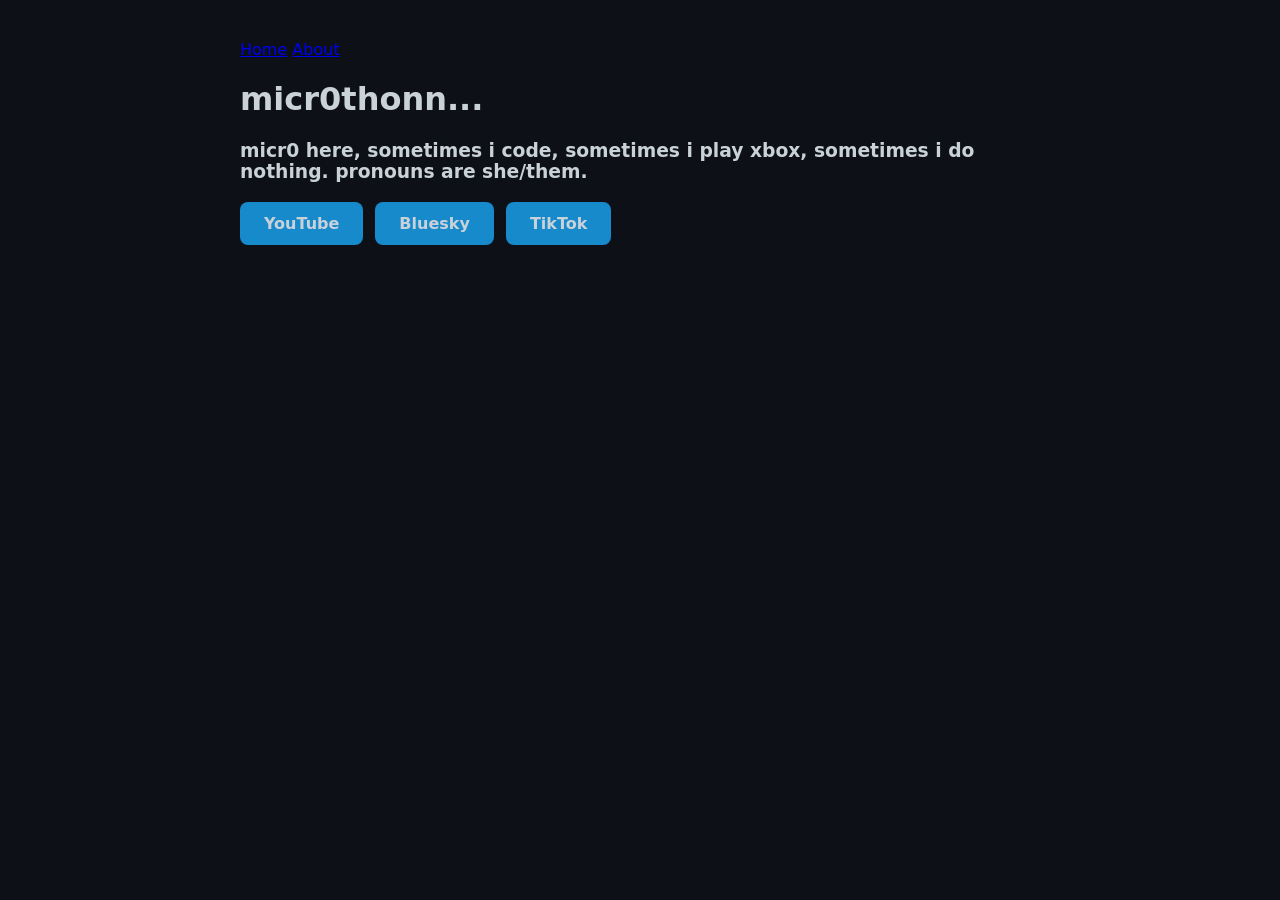
==== index.html @ 97ab9900 "Update index.html updated pronouns" ====
<html>

<head>
    <!-- links to styling and mobile scaling -->
    <link rel="stylesheet" href="style.css">
    <meta name="viewport" content="width=device-width, initial-scale=1.0">
    <title>micr0thon</title>
</head>
<body>
    <!-- top menu -->
    <div class="main-page-layout">
        <nav class="top-menu">
            <a href="index.html">Home</a>
            <a href="about.html">About</a>
        </nav>
        <main class="content-area">
    <h1>micr0thonn...</h1>
    <h3>micr0 here, sometimes i code, sometimes i play xbox, sometimes i do nothing. pronouns are she/them.</h3>

<div class="social-media">
    <a href="https://youtube.com/@microtheloonixguy" class="social-buttons">YouTube</a>
    <a href="https://bsky.app/profile/acad1aa.bsky.social" class="social-buttons">Bluesky</a>
    <a href="https://www.tiktok.com/@trulymicr0" class="social-buttons">TikTok</a>
</div>

<call-us-selector phonesystem-url="https://1750.3cx.cloud" party="microcentral"></call-us-selector>
<script defer src="https://downloads-global.3cx.com/downloads/livechatandtalk/v1/callus.js" id="tcx-callus-js" charset="utf-8"></script>

        </main>
</body>
</html>
---- style.css ----
body {
    /* font and coloring stufffff... */
    font-family: system-ui, -apple-system, sans-serif;
    background-color: #0d1117;
    color: #c9d1d9;

    /* width/height thingys */
    width: 90%;
    height: auto;
    max-width: 800px;
    margin: 40px auto;
    padding: 0 15px;
}

.social-media {
    display: flex;
    flex-wrap: wrap;
    gap: 12px;
    margin-top: 20px;
}

.social-buttons {
    display: inline-block;
    background-color: #178acc;
    color: #c9d1d9;
    padding: 12px 24px;
    text-decoration: none;
    border-radius: 8px;
    font-weight: 600;
    transition: background-color 0.2s ease;
}

.social-buttons:hover {
    background-color: #2295d4;
}
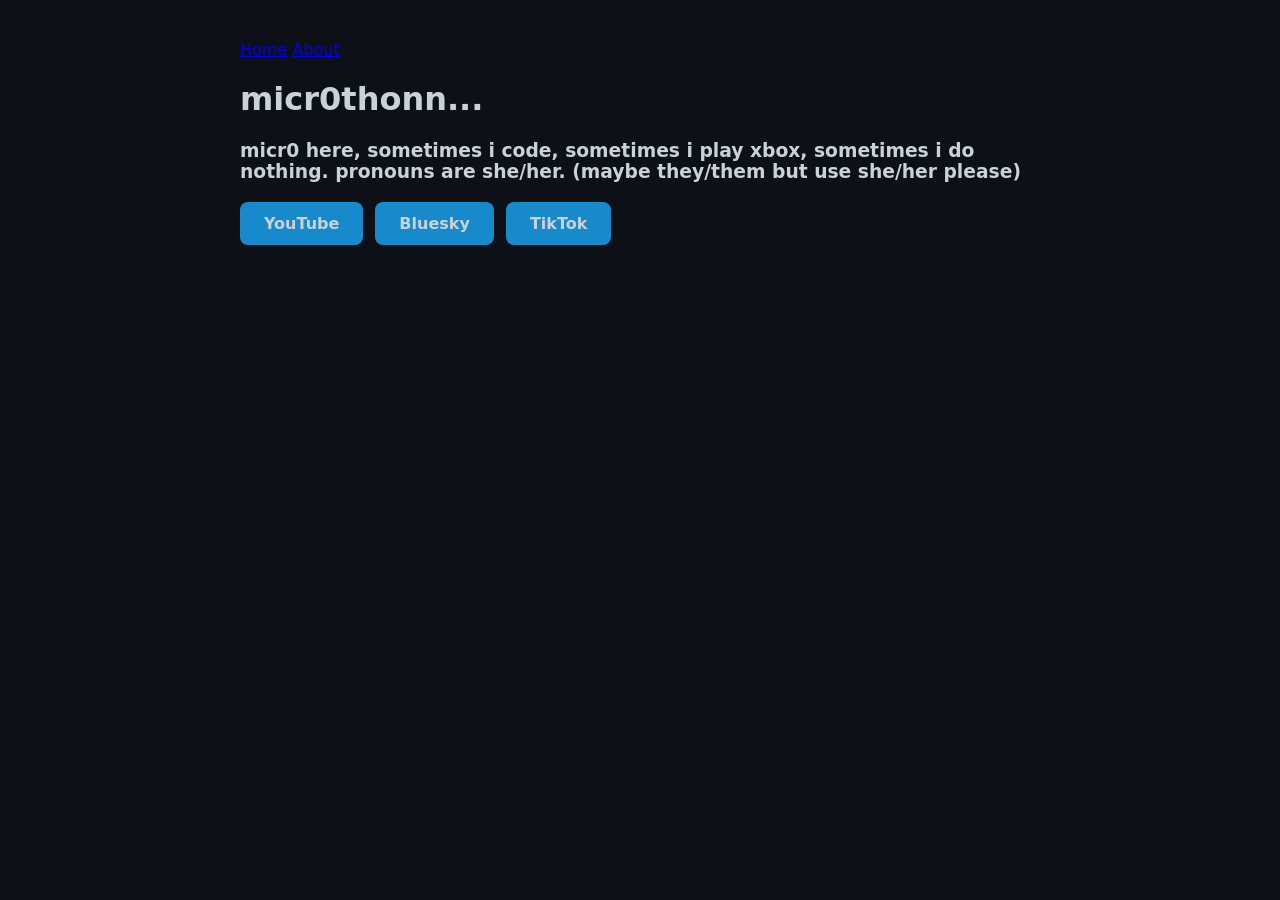
==== commit 7eb98ae1: "Update index.html" ====
--- a/index.html
+++ b/index.html
@@ -15,7 +15,7 @@
         </nav>
         <main class="content-area">
     <h1>micr0thonn...</h1>
-    <h3>micr0 here, sometimes i code, sometimes i play xbox, sometimes i do nothing. pronouns are she/them.</h3>
+    <h3>micr0 here, sometimes i code, sometimes i play xbox, sometimes i do nothing. pronouns are she/her. (maybe they/them but use she/her please)</h3>
 
 <div class="social-media">
     <a href="https://youtube.com/@microtheloonixguy" class="social-buttons">YouTube</a>
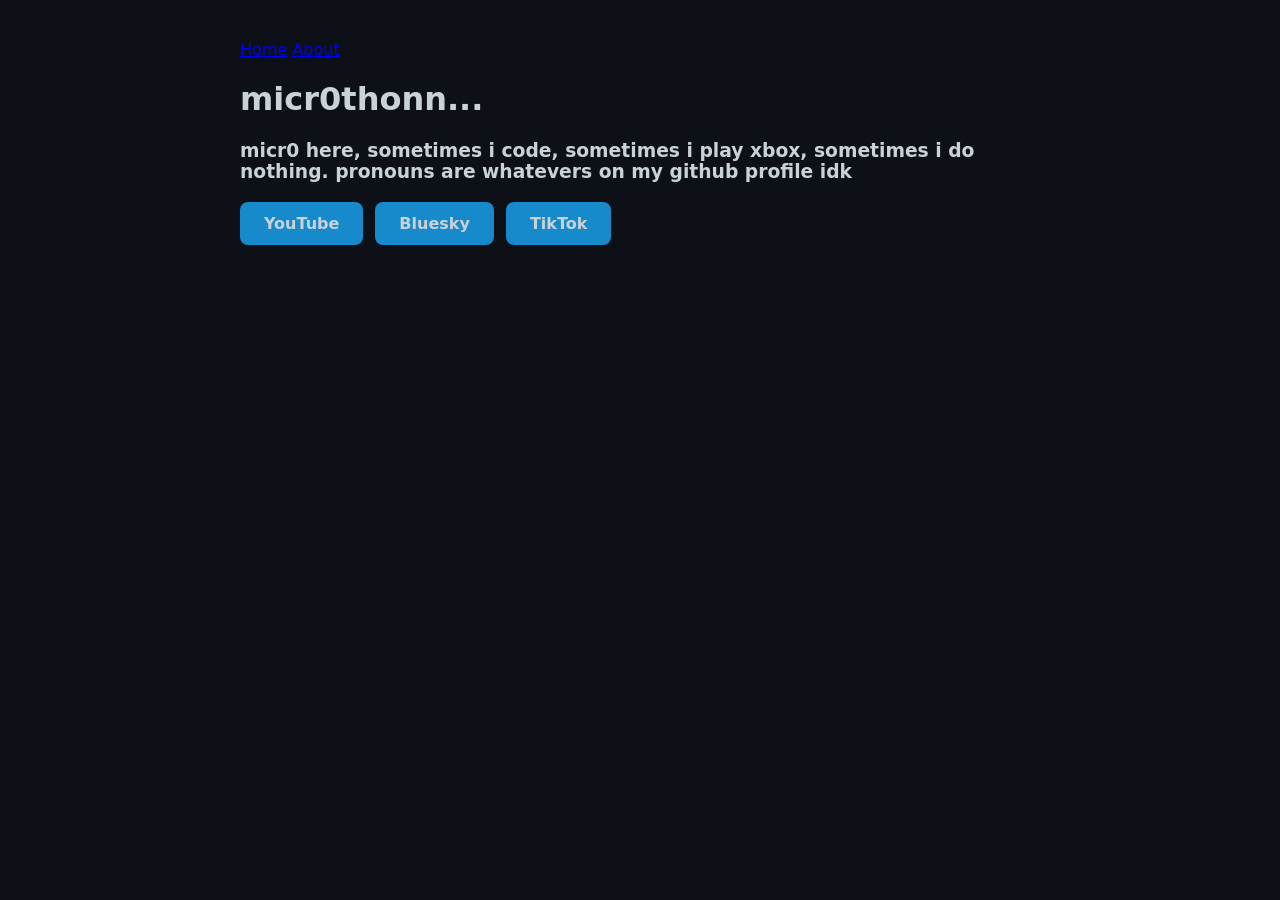
==== commit 0bcee367: "Update index.html pronouns update (once again)" ====
--- a/index.html
+++ b/index.html
@@ -15,7 +15,7 @@
         </nav>
         <main class="content-area">
     <h1>micr0thonn...</h1>
-    <h3>micr0 here, sometimes i code, sometimes i play xbox, sometimes i do nothing. pronouns are she/her. (maybe they/them but use she/her please)</h3>
+    <h3>micr0 here, sometimes i code, sometimes i play xbox, sometimes i do nothing. pronouns are whatevers on my github profile idk</h3>
 
 <div class="social-media">
     <a href="https://youtube.com/@microtheloonixguy" class="social-buttons">YouTube</a>
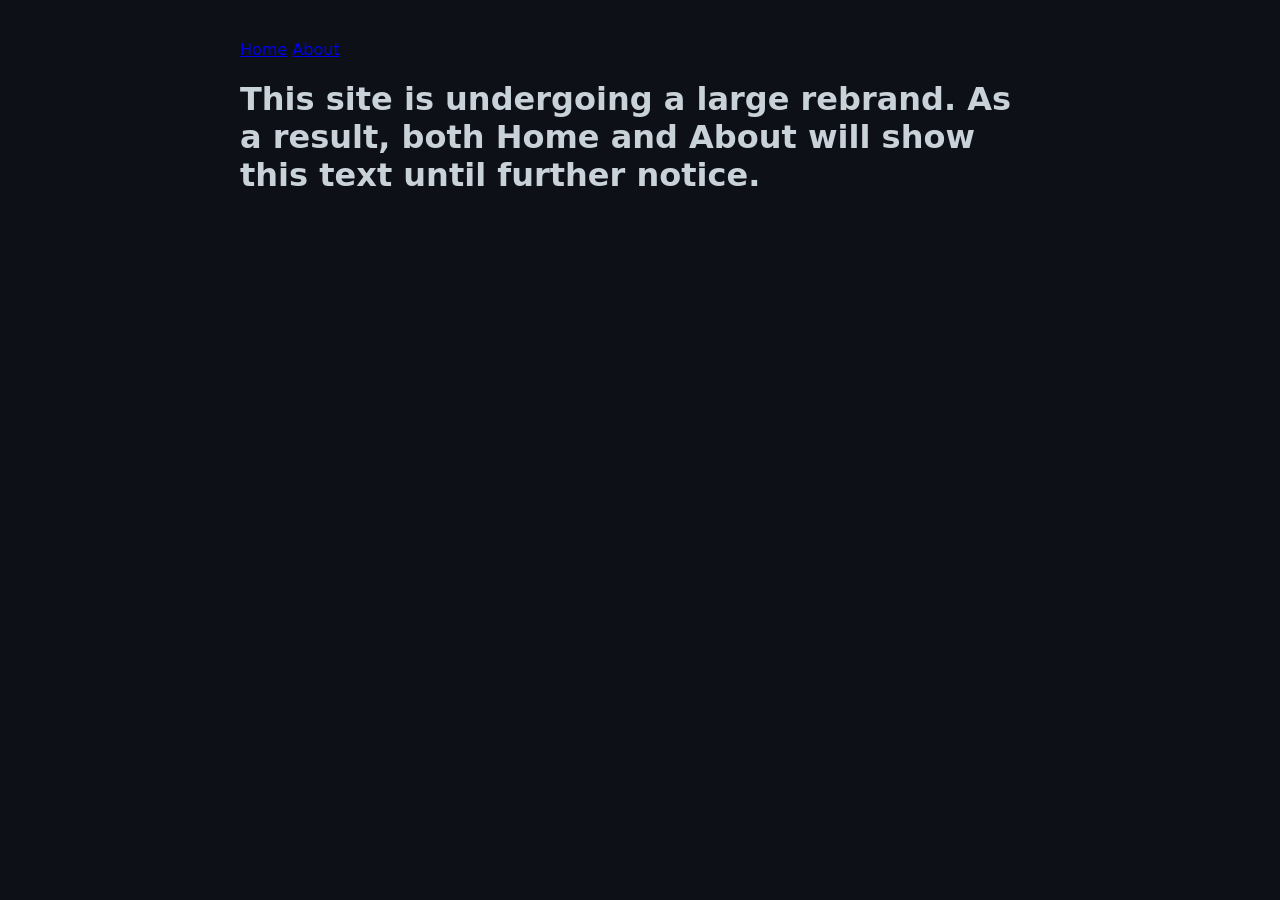
==== commit 8b16d8c3: "Update index.html" ====
--- a/index.html
+++ b/index.html
@@ -4,7 +4,7 @@
     <!-- links to styling and mobile scaling -->
     <link rel="stylesheet" href="style.css">
     <meta name="viewport" content="width=device-width, initial-scale=1.0">
-    <title>micr0thon</title>
+    <title>micr0thon - Home</title>
 </head>
 <body>
     <!-- top menu -->
@@ -14,17 +14,8 @@
             <a href="about.html">About</a>
         </nav>
         <main class="content-area">
-    <h1>micr0thonn...</h1>
-    <h3>micr0 here, sometimes i code, sometimes i play xbox, sometimes i do nothing. pronouns are whatevers on my github profile idk</h3>
-
-<div class="social-media">
-    <a href="https://youtube.com/@microtheloonixguy" class="social-buttons">YouTube</a>
-    <a href="https://bsky.app/profile/acad1aa.bsky.social" class="social-buttons">Bluesky</a>
-    <a href="https://www.tiktok.com/@trulymicr0" class="social-buttons">TikTok</a>
-</div>
-
-<call-us-selector phonesystem-url="https://1750.3cx.cloud" party="microcentral"></call-us-selector>
-<script defer src="https://downloads-global.3cx.com/downloads/livechatandtalk/v1/callus.js" id="tcx-callus-js" charset="utf-8"></script>
+    <h1>This site is undergoing a large rebrand. As a result, both Home and About will show this text until further notice.</h1>
+    
 
         </main>
 </body>
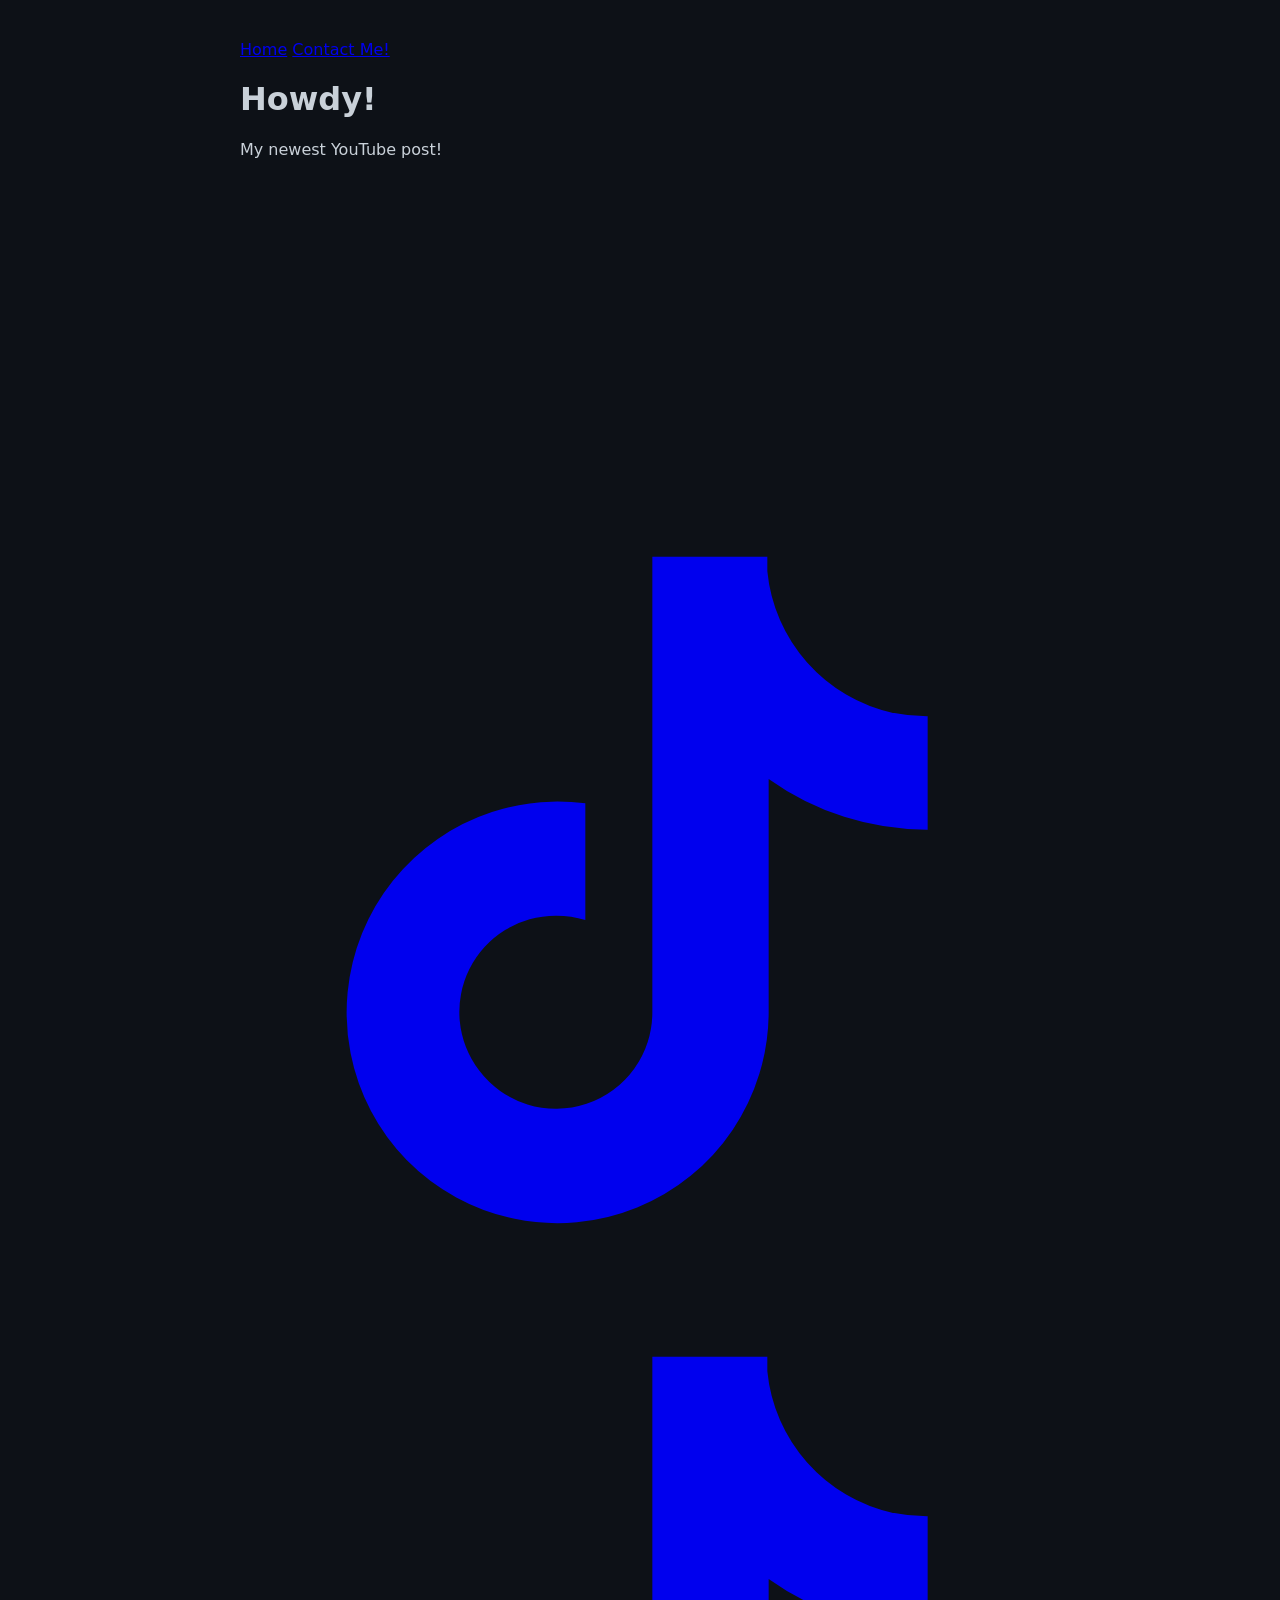
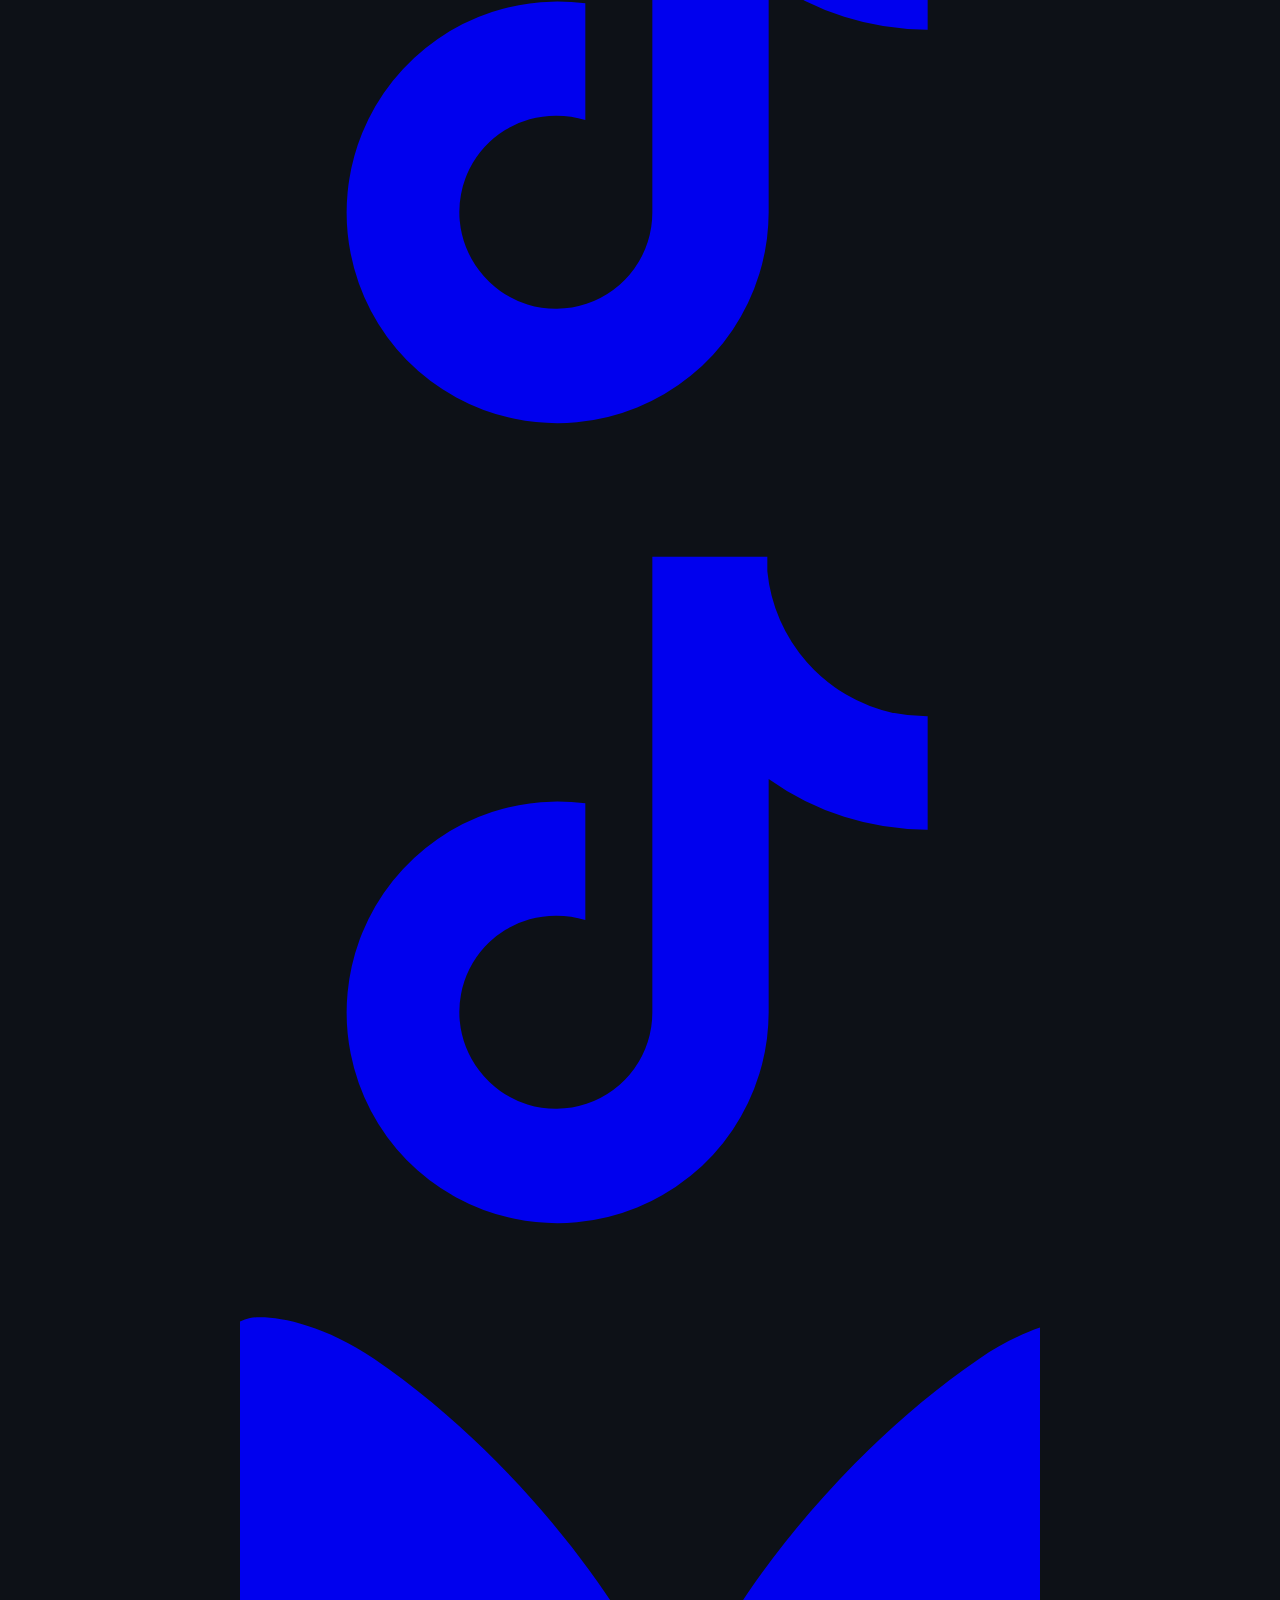
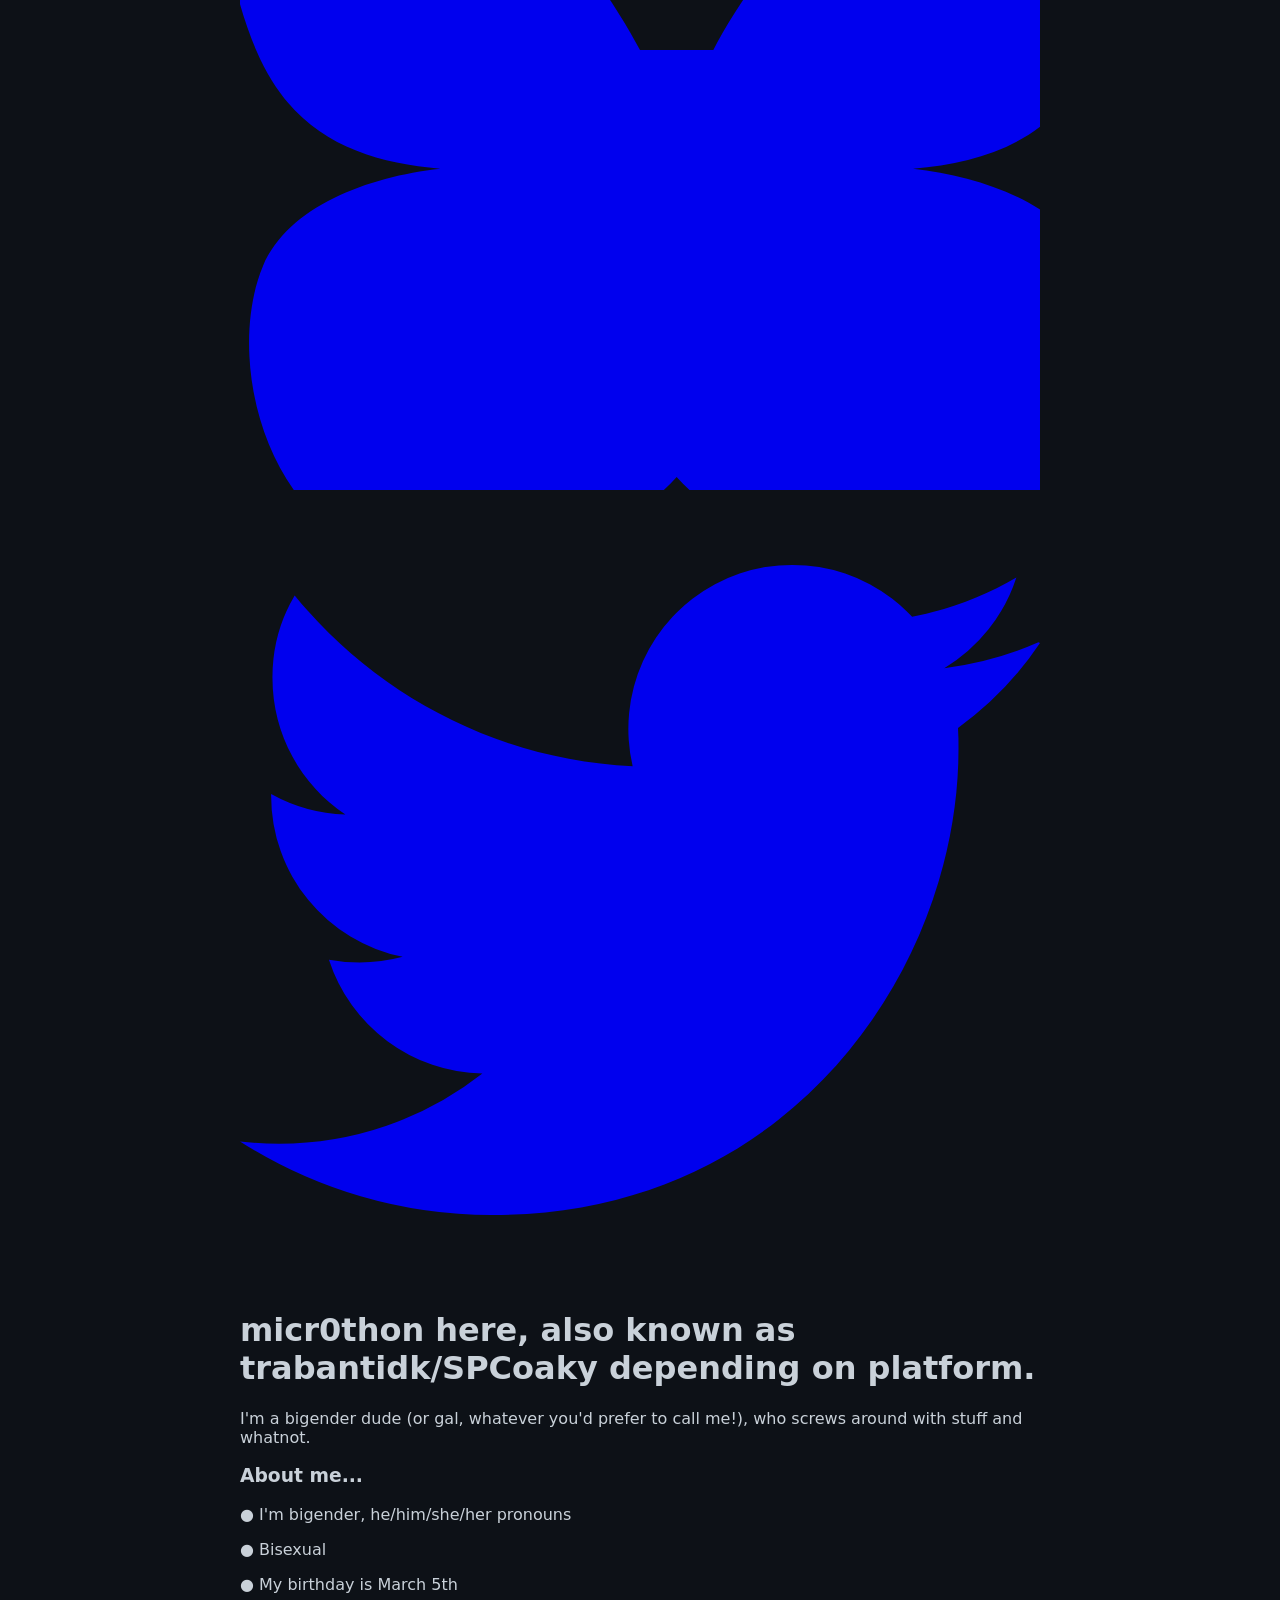
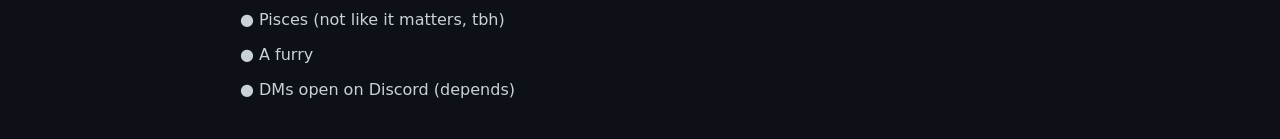
==== commit 705fc511: "Update index.html Major overhaul of the Home page." ====
--- a/index.html
+++ b/index.html
@@ -9,12 +9,59 @@
 <body>
     <!-- top menu -->
     <div class="main-page-layout">
-        <nav class="top-menu">
-            <a href="index.html">Home</a>
-            <a href="about.html">About</a>
+        <nav class="top-bar">
+            <a href="index.html" class="nav-button active">Home</a>
+            <a href="contact.html" class="nav-button">Contact Me!</a>
         </nav>
         <main class="content-area">
-    <h1>This site is undergoing a large rebrand. As a result, both Home and About will show this text until further notice.</h1>
+
+        <!-- Header/Sub-Headers -->
+        <h1>Howdy!</h1>
+        <p>My newest YouTube post!</p>
+
+        <!-- YouTube Embed -->
+        <iframe width="560" height="315" src="https://www.youtube.com/embed/Q2qLqYP3KrE?si=i1yIhoq9egV1cSzK" title="YouTube video player" frameborder="0" allow="accelerometer; clipboard-write; encrypted-media; gyroscope; picture-in-picture; web-share" referrerpolicy="strict-origin-when-cross-origin" allowfullscreen></iframe>
+
+        <!-- Social Media Links -->
+        <div class="social-links">
+            <!-- TikTok (Main) -->
+            <a href="https://www.tiktok.com/@intel2zz" target="_blank" rel="noopener" class="social-icon" aria-label="TikTok (Main)">
+                <svg viewBox="0 0 24 24" fill="currentColor"><path d="M19.59 6.69a4.83 4.83 0 0 1-3.77-4.25V2h-3.45v13.67a2.89 2.89 0 0 1-5.2 1.74 2.89 2.89 0 0 1 2.31-4.64 2.93 2.93 0 0 1 .88.13V9.4a6.84 6.84 0 0 0-1-.05A6.33 6.33 0 0 0 5 20.1a6.34 6.34 0 0 0 10.86-4.43v-7a8.16 8.16 0 0 0 4.77 1.52v-3.4a4.85 4.85 0 0 1-1-.1z"></svg>
+            </a>
+
+            <!-- TikTok (EAS, inactive acc) -->
+            <a href="https://www.tiktok.com/@micro_eas" target="_blank" rel="noopener" class="social-icon" aria-label="TikTok (EAS, inactive)">
+                <svg viewBox="0 0 24 24" fill="currentColor"><path d="M19.59 6.69a4.83 4.83 0 0 1-3.77-4.25V2h-3.45v13.67a2.89 2.89 0 0 1-5.2 1.74 2.89 2.89 0 0 1 2.31-4.64 2.93 2.93 0 0 1 .88.13V9.4a6.84 6.84 0 0 0-1-.05A6.33 6.33 0 0 0 5 20.1a6.34 6.34 0 0 0 10.86-4.43v-7a8.16 8.16 0 0 0 4.77 1.52v-3.4a4.85 4.85 0 0 1-1-.1z"></svg>
+            </a>
+
+            <!-- TikTok (Tech) -->
+            <a href="https://www.tiktok.com/@microfetch" target="_blank" rel="noopener" class="social-icon" aria-label="TikTok (Tech)">
+                <svg viewBox="0 0 24 24" fill="currentColor"><path d="M19.59 6.69a4.83 4.83 0 0 1-3.77-4.25V2h-3.45v13.67a2.89 2.89 0 0 1-5.2 1.74 2.89 2.89 0 0 1 2.31-4.64 2.93 2.93 0 0 1 .88.13V9.4a6.84 6.84 0 0 0-1-.05A6.33 6.33 0 0 0 5 20.1a6.34 6.34 0 0 0 10.86-4.43v-7a8.16 8.16 0 0 0 4.77 1.52v-3.4a4.85 4.85 0 0 1-1-.1z"></svg>
+            </a>
+
+            <!-- Bluesky -->
+            <a href="https://bsky.app/profile/acad1aa.bsky.social" target="_blank" rel="noopener" class="social-icon" aria-label="Bluesky">
+                <svg viewBox="0 0 24 24" fill="currentColor"><path d="M12 10.8c-1.087-2.114-4.04-6.052-7.98-8.74-1.69-1.15-3.21-1.325-3.72-1.22-.44.09-.79.41-.95.83-.41 1.09-.16 6.13 1.15 9.17 1.1 2.58 3.19 3.32 5.51 3.52-2.19.24-4.57 1.14-5.32 2.92-.85 2.03-.43 5.41 1.5 7.42 1.63 1.68 3.73 1.83 5.89 1.52 2.37-.34 4.12-1.62 5.02-2.61.9.99 2.65 2.27 5.02 2.61 2.16.31 4.26.16 5.89-1.52 1.93-2.01 2.35-5.39 1.5-7.42-.75-1.78-3.13-2.68-5.32-2.92 2.32-.2 4.41-.94 5.51-3.52 1.31-3.04 1.56-8.08 1.15-9.17-.16-.42-.51-.74-.95-.83-.51-.105-2.03.07-3.72 1.22-3.94 2.688-6.893 6.626-7.98 8.74z"></svg>
+            </a>
+
+            <!-- Twitter/X -->
+            <a href="https://x.com/spcoaky" target="_blank" rel="noopener" class="social-icon" aria-label="Twitter/X">
+                <svg viewBox="0 0 24 24" fill="currentColor"><path d="M23.953 4.57a10 10 0 01-2.825.775 4.958 4.958 0 002.163-2.723c-.951.555-2.005.959-3.127 1.184a4.92 4.92 0 00-8.384 4.482C7.69 8.095 4.067 6.13 1.64 3.162a4.822 4.822 0 00-.666 2.475c0 1.71.87 3.213 2.188 4.096a4.904 4.904 0 01-2.228-.616v.06a4.923 4.923 0 003.946 4.827 4.996 4.996 0 01-2.212.085 4.936 4.936 0 004.604 3.417 9.867 9.867 0 01-6.102 2.105c-.39 0-.779-.023-1.17-.067a13.995 13.995 0 007.557 2.209c9.053 0 13.998-7.496 13.998-13.985 0-.21 0-.42-.015-.63A9.936 9.936 0 0024 4.59z"></svg>
+            </a>
+
+        <!-- About Section -->
+        <div class="side-text">
+        <h1>micr0thon here, also known as trabantidk/SPCoaky depending on platform.</h1>
+        <p>I'm a bigender dude (or gal, whatever you'd prefer to call me!), who screws around with stuff and whatnot.</p>
+        <h3>About me...</h3>
+        <p>● I'm bigender, he/him/she/her pronouns</p>
+        <p>● Bisexual</p>
+        <p>● My birthday is March 5th</p>
+        <p>● Pisces (not like it matters, tbh)</p>
+        <p>● A furry</p>
+        <p>● DMs open on Discord (depends)</p>
+        
+        </div>
     
 
         </main>
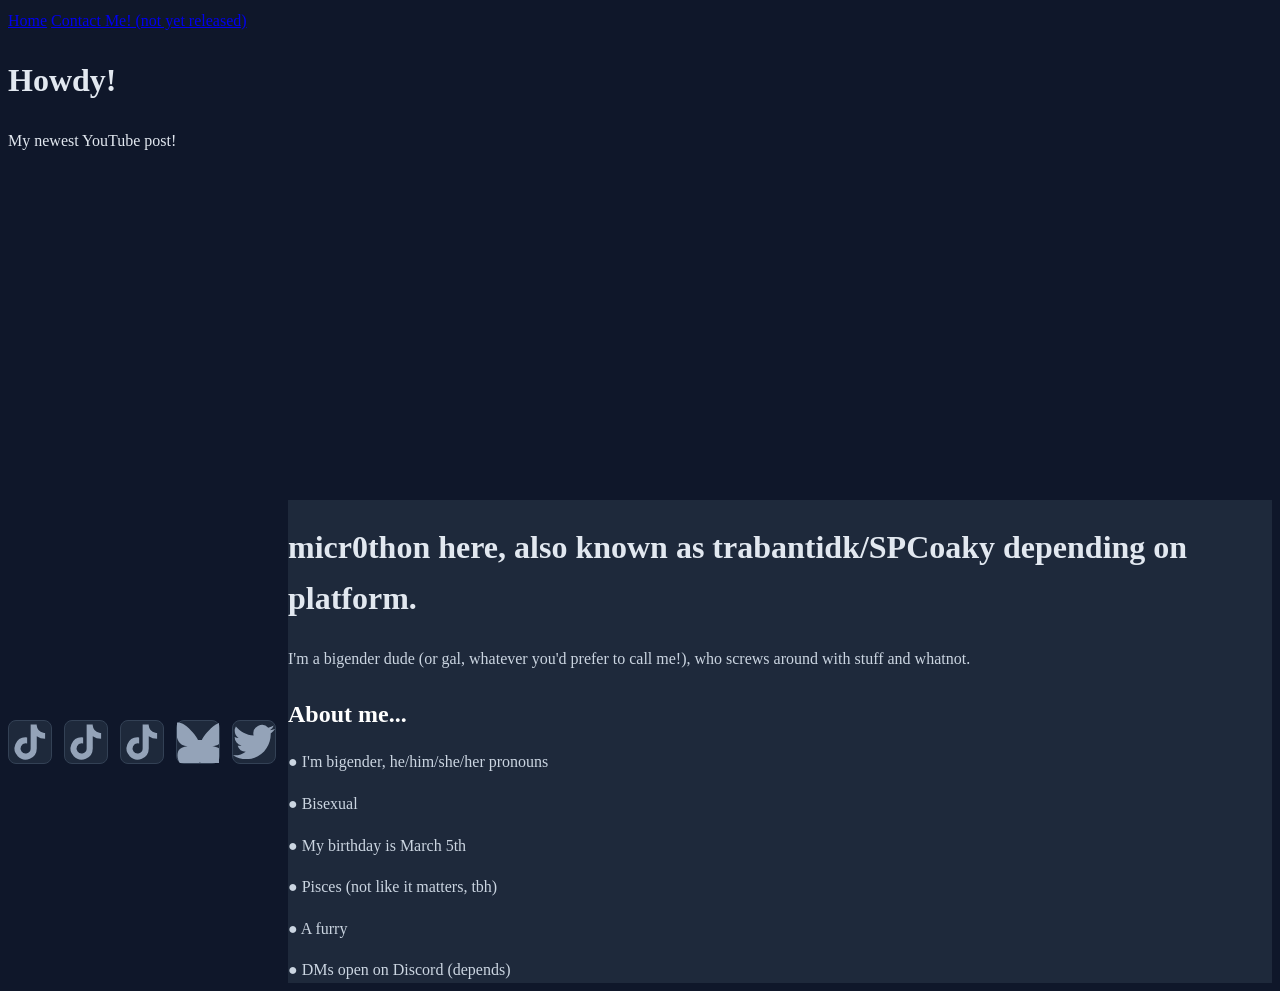
==== commit 2c02702a: "Update index.html Changed a bit of the top bar" ====
--- a/index.html
+++ b/index.html
@@ -11,7 +11,7 @@
     <div class="main-page-layout">
         <nav class="top-bar">
             <a href="index.html" class="nav-button active">Home</a>
-            <a href="contact.html" class="nav-button">Contact Me!</a>
+            <a href="contact.html" class="nav-button">Contact Me! (not yet released)</a>
         </nav>
         <main class="content-area">
 
--- a/style.css
+++ b/style.css
@@ -1,35 +1,127 @@
-body {
-    /* font and coloring stufffff... */
-    font-family: system-ui, -apple-system, sans-serif;
-    background-color: #0d1117;
-    color: #c9d1d9;
-
-    /* width/height thingys */
-    width: 90%;
-    height: auto;
-    max-width: 800px;
-    margin: 40px auto;
-    padding: 0 15px;
+/* base styling... */
+* *::before  *::after {
+    box-sizing: border-box;
+    margin: 0;
+    padding: 0;
 }
 
-.social-media {
+body {
+    font-family -apple-system, BlinkMacSystemFont, "Segoe UI", Roboto, Helvetica, Arial, sans-serif;
+    background-color: #0f172a;
+    color: #e2e8f0;
+    line-height: 1.6;
+    min-height: 100vh;
+}
+
+/* navig bar */
+.navbar {
+    background-color: #1e293b;
+    border-bottom: 1px solid #334155;
+    padding: 12px 20px;
+    position: sticky;
+    top: 0;
+    z-index: 100;
+}
+
+.nav-container {
+    max-width: 1100px;
+    margin: 0 auto;
+    display: flex;
+    align-items: center;
+    gap: 12px;
+}
+
+.nav-btn {
+    display: inline-block;
+    padding: 8px 16px;
+    color: #94a3b8;
+    text-decoration: none;
+    font-weight: 500;
+    font-size: 0.95rem;
+    border-radius: 6px;
+    transition: all 0.2s ease;
+}
+
+.nav-btn:hover {
+    color: #ffffff;
+    background-color: #334155;
+}
+
+.nav-btn:active {
+    color: #ffffff;
+    background-color: #3b82f6;
+    font-weight: 600;
+}
+
+/* other things i forgot to think of a name for */
+.content-wrapper {
+    max-width: 1100px;
+    margin: 0 auto 60px;
+    padding: 0 20px;
     display: flex;
     flex-wrap: wrap;
-    gap: 12px;
-    margin-top: 20px;
+    gap: 40px;
+    align-items: flex-start;
 }
 
-.social-buttons {
-    display: inline-block;
-    background-color: #178acc;
-    color: #c9d1d9;
-    padding: 12px 24px;
-    text-decoration: none;
-    border-radius: 8px;
-    font-weight: 600;
-    transition: background-color 0.2s ease;
+.left-column {
+    flex: 1 1 480px;
 }
 
-.social-buttons:hover {
-    background-color: #2295d4;
+.video-container {
+    position: relative;
+    width: 100%;
+    aspect-ratio: 16 / 9;
+    border-radius: 12px;
+    overflow: hidden;
+    background-color: #000000;
 }
+
+.social-links {
+    display: flex;
+    flex-direction: row;
+    align-items: center;
+    gap: 12px;
+    margin-top: 16px;
+}
+
+.social-icon {
+    display: inline-flex;
+    align-items: center;
+    justify-content: center;
+    width: 42px;
+    height: 42px;
+    border-radius: 8px;
+    background-color: #1e293b;
+    color: #94a3b8;
+    border: 1px solid #334155;
+    text-decoration: none;
+}
+
+.social-icon:svg {
+    width: 20px;
+    height: 20px;
+}
+
+.side-text {
+    flex: 1 1 350px;
+    background-color: #1e293b;
+}
+
+.side-text h3 {
+  font-size: 1.5rem;
+  color: #ffffff;
+  margin-bottom: 12px;
+  font-weight: 700;
+}
+
+.side-text p {
+  color: #cbd5e1;
+  font-size: 1rem;
+  margin-bottom: 16px;
+}
+
+.side-text p:last-child {
+  margin-bottom: 0;
+}
+
